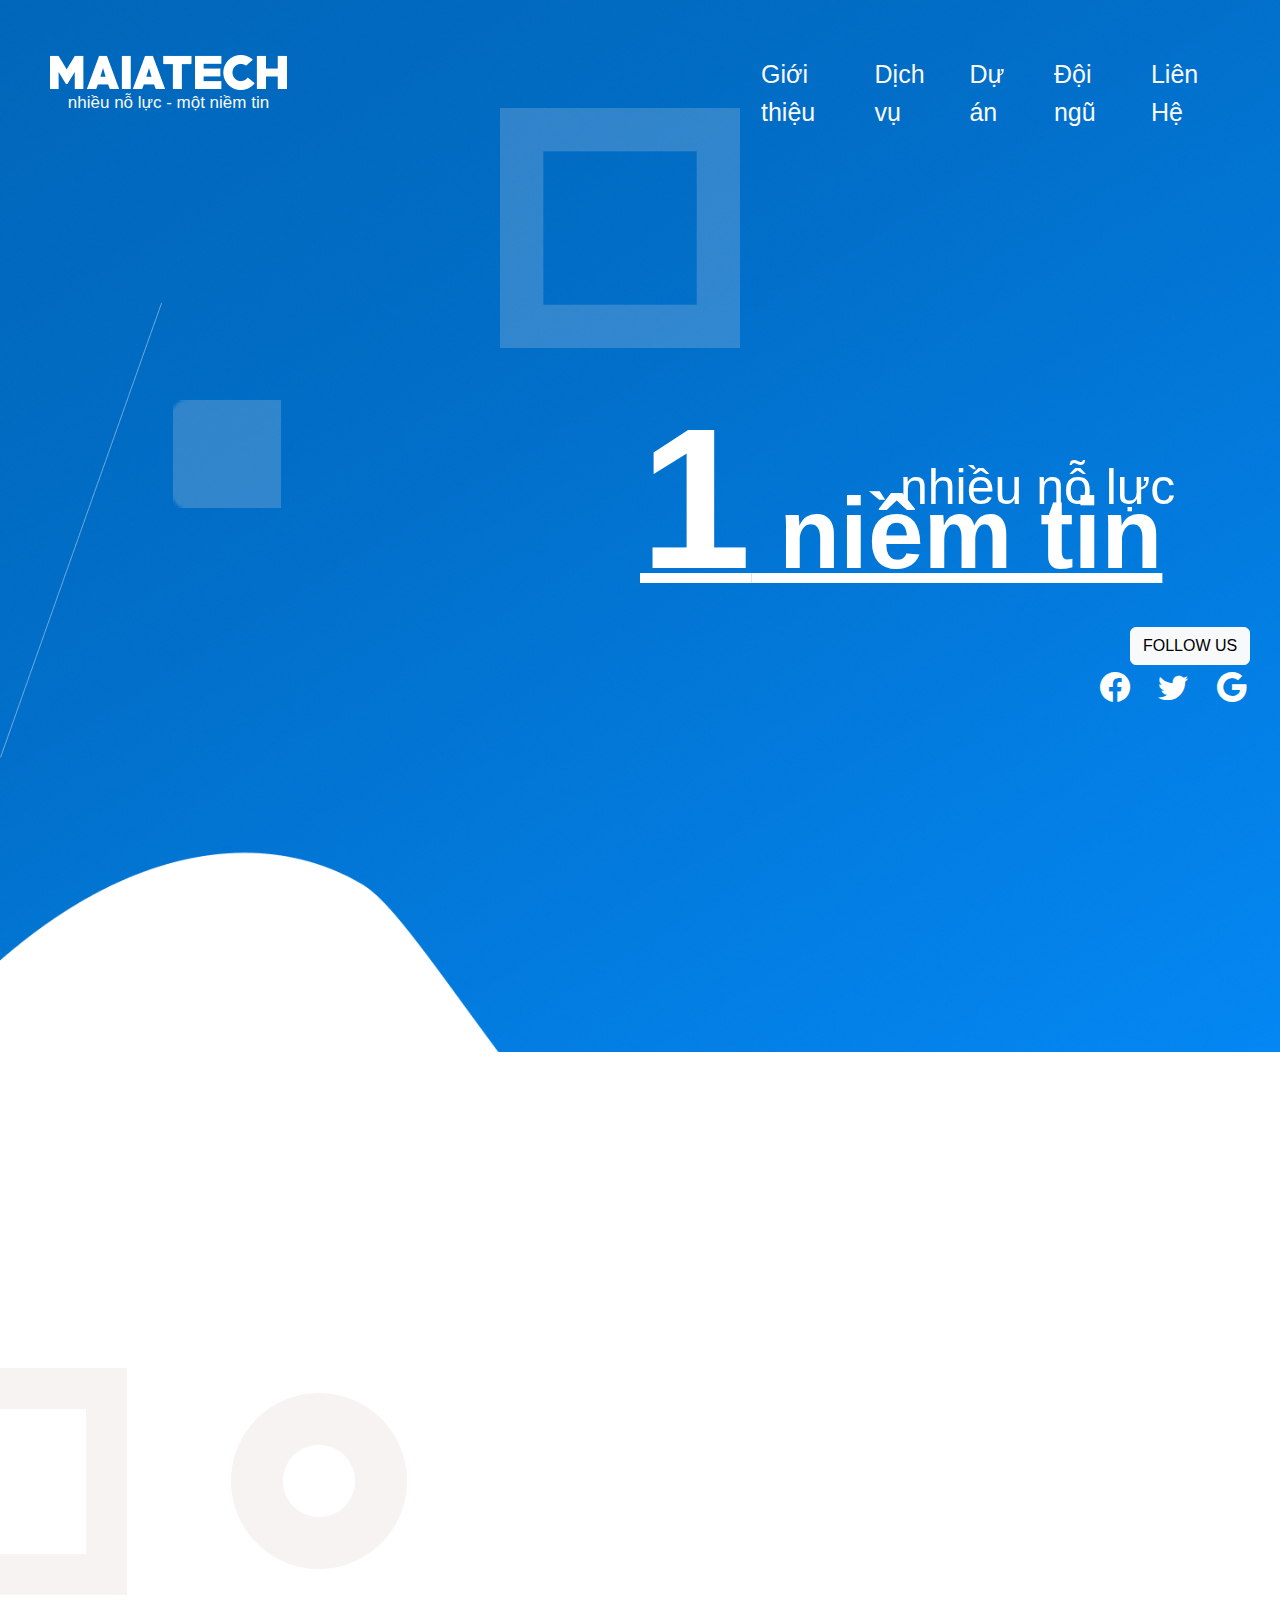
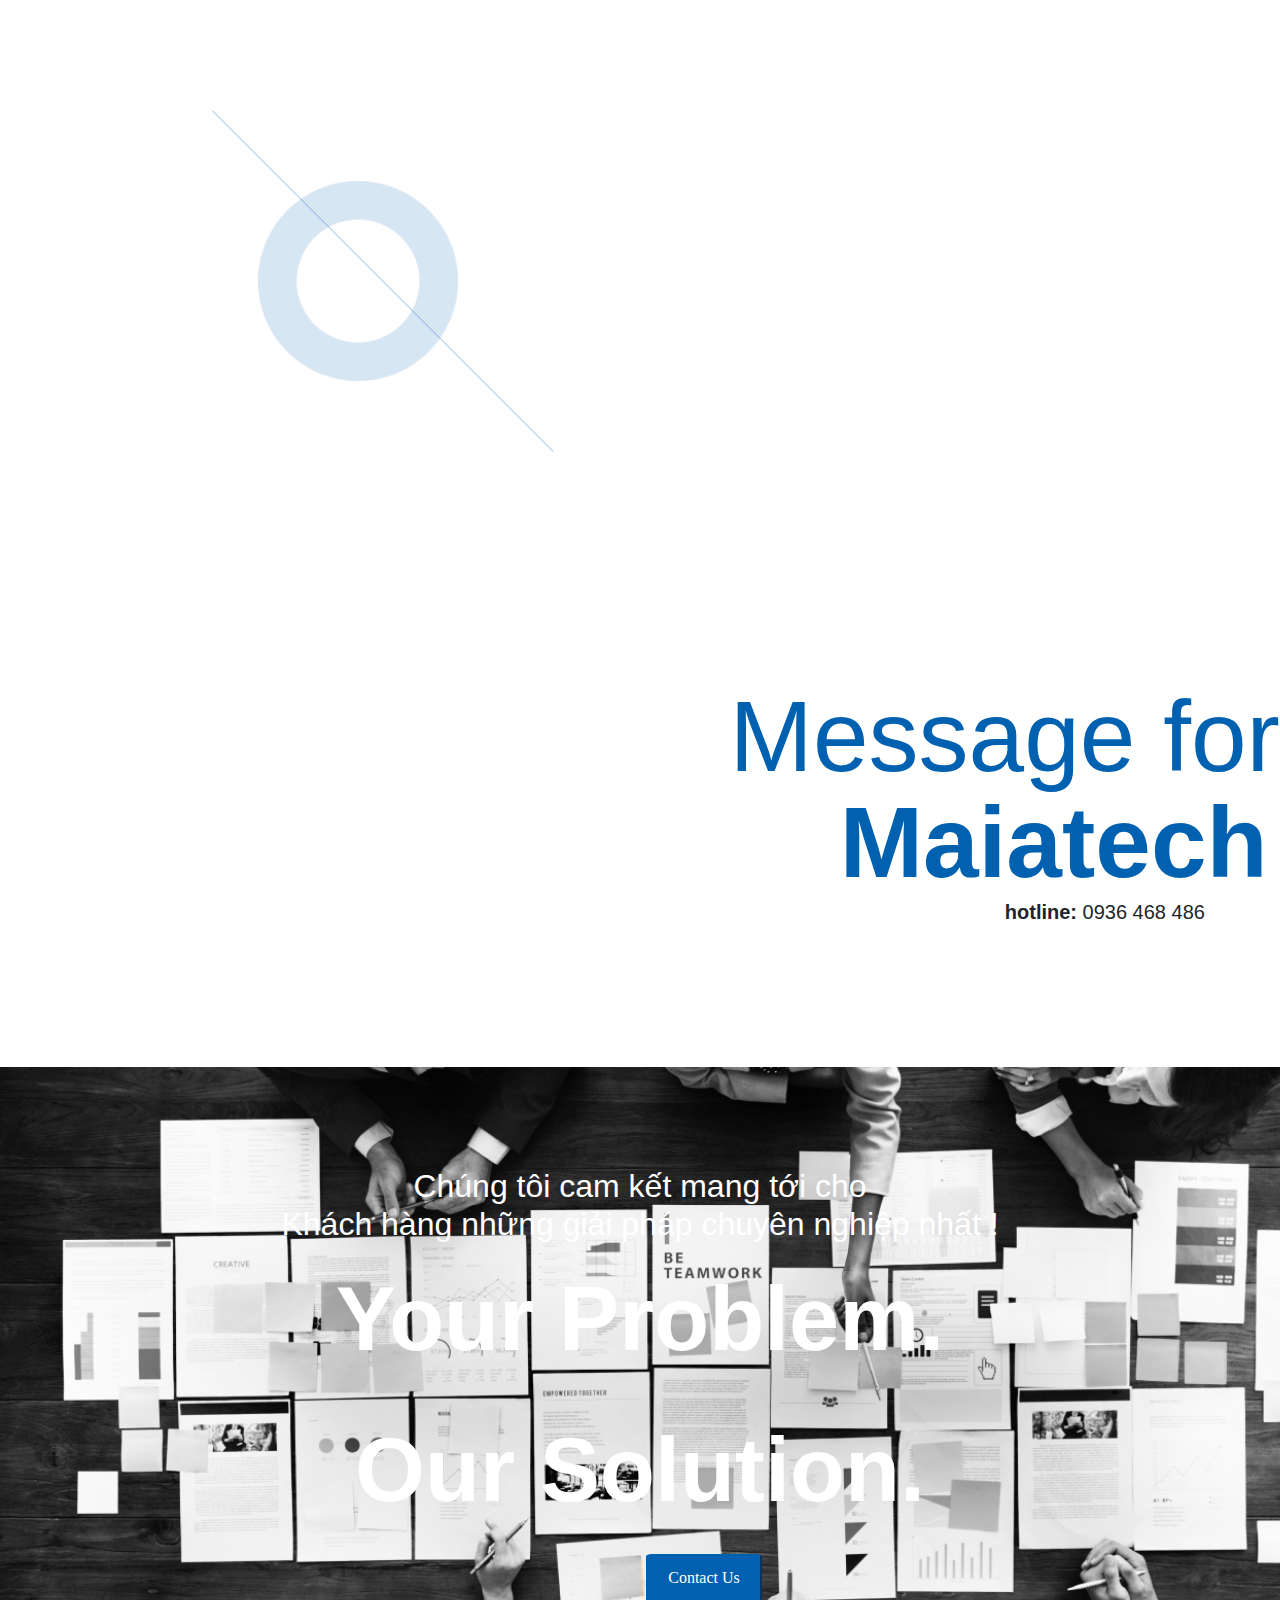
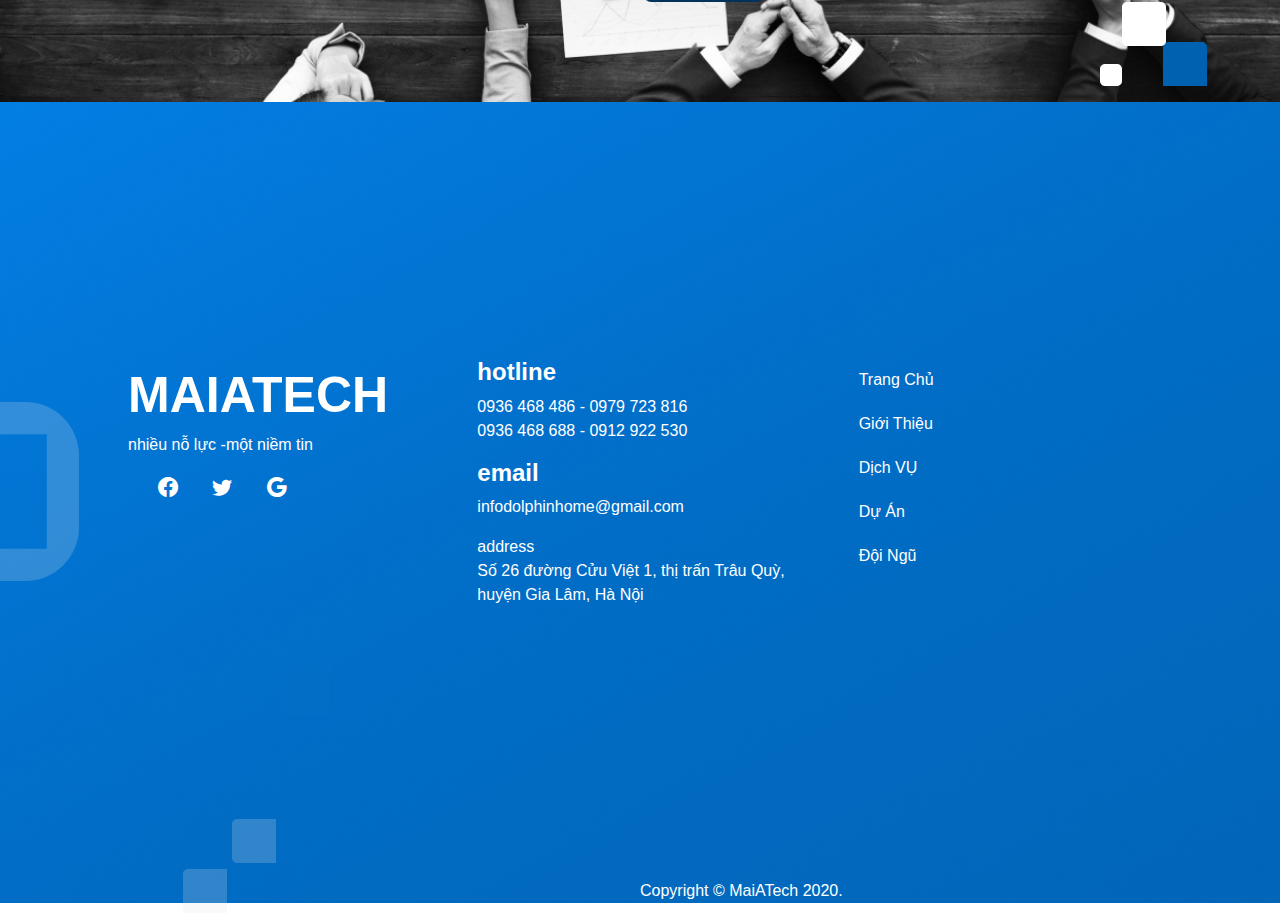
==== clicksubmit.html @ edc833be "Initialize project" ====
<!DOCTYPE html>
<html lang="en">

<head>
    <meta charset="UTF-8">
    <meta name="viewport" content="width=device-width, initial-scale=1.0">
    <link rel="stylesheet" href="./assets/css/style-contact.css" src="https://kit.fontawesome.com/yourcode.js">
    <link rel="stylesheet" href="https://cdn.jsdelivr.net/npm/bootstrap-icons@1.11.3/font/bootstrap-icons.min.css">
    <link href="https://cdn.jsdelivr.net/npm/bootstrap@5.3.3/dist/css/bootstrap.min.css" rel="stylesheet"
        integrity="sha384-QWTKZyjpPEjISv5WaRU9OFeRpok6YctnYmDr5pNlyT2bRjXh0JMhjY6hW+ALEwIH" crossorigin="anonymous">
    <title>Document</title>
</head>

<body>
    <div class="fiuters">
        <img class="vuong" src="/assets/img/group-5-1.png" alt="">
        <img class="khung" src="/assets/img/Rectangle 13.png" alt="">
        <img class="cheo" src="/assets/img/Line 3.png" alt="">
        <img class="cheo1" src="/assets/img/Line 3.png" alt="">
    </div>

    <!-- ------------------------------------------------------------- -->
    <div id="main">
        <div class="bg-top">

            <div id="header">
                <nav class=" navbar navbar-expand-lg justified-content-left">
                    <div class="logo-hd navbar-brand">
                        <img src="/assets/img/logo.png" alt="" class="header-logo">
                        <p class="text-hd text-light"> nhiều nỗ lực - một niềm tin</p>
                        </h1>
                    </div>
                    <button class="navbar-toggler" type="button" data-toggle="collapse"
                        data-target="#navbarSupportedContent" aria-controls="navbarSupportedContent" aria-expanded="false"
                        aria-label="Toggle navigation">
                        <span class="navbar-toggler-icon"></span>
                    </button>
                    <div class="menu-hd collapse navbar-collapse " id="navbarSupportedContent">
                        <ul class=" navbar-nav  ">
                            <li class="nav-item"><a class="nav-link text-light" href=""> Giới thiệu</a></li>
                            <li class="nav-item"><a class="nav-link text-light" href="">Dịch vụ</a> </li>
                            <li class="nav-item"><a class="nav-link text-light" href="">Dự án</a></li>
                            <li class="nav-item"><a class="nav-link text-light" href="">Đội ngũ</a> </li>
                            <li class="nav-item"><a class="nav-link text-light" href="/contact.html">Liên Hệ </a></li>
                        </ul>
                    </div>
                </nav>
            </div>
    
    
            <!-- hearder -->
    
            <div id="sidebar">
                <div class="text-sb">
                    <p>nhiều nỗ lực</p>
                    <h1>1 niềm tin</h1>
                </div>
                <button class="btn btn-light "> follow us </button>
    
                <div class="icons">
                    <i class="bi bi-facebook"></i>
                    <i class="bi bi-twitter"></i>
                    <i class="bi bi-google"></i>
                </div>
            </div>
            <!-- -------------------------------------------------------------- -->
    
            <div class="fiuter-sm">
                <img src="/assets/img/Rectangle 13.png" alt="" class="sm-square">
                <img src="/assets/img/Ellipse 5.png" alt="" class="sm-eclip5">
                <img src="/assets/img/home-cheo.png" alt="" class="cross">
                <img src="/assets/img/Ellipse-home-1.png" alt="" class="sm-eclip1">
            </div>
            
        </div>
        <div class="clicksm">

        </div>
        <div class="mess">
            <di class="container">
                <h4 class="messfor">
                    Message for
                </h4>
                <p class="maiatech">
                    Maiatech
                </p>
    
                <p class="hotline"> <b>hotline:</b> 0936 468 486</p>
    
        </div>
        <!-- ----------------------------------------------------------- -->
        <div id="footer">
            <div class="banner">
                <div class="text-bn">
                    <h2>Chúng tôi cam kết mang tới cho <br>
                        Khách hàng những giải pháp chuyên nghiệp nhất !</h2>
                    <p>Your Problem.</p>
                    <p>Our Solution.</p>
                    <button class="bt-ft"> Contact Us</button>
                </div>
                <div class="img-ft">
                    <img src="/assets/img/Group 114.png" alt="" class=" img-bn">
                </div>
            </div>
            
            <div class="fiuters-e">
                <img class="khung1" src="/assets/img/Rectangle 13.png" alt="">
                <img class="vuong1" src="/assets/img/group-5-1.png" alt="">
                <img class="vuong2" src="/assets/img/group-5-1.png" alt="">
                <img class="vuong3" src="/assets/img/group-5-1.png" alt="">
                <img class="tron" src="/assets/img/Ellipse 5.png" alt="">
            </div>

            <div class="row information ">
                <div class="col-md-4 left">
                    <p1>Maiatech</p1>
                    <p>nhiều nỗ lực -một niềm tin </p>
                    <li class="icons-ft">
                        <i class="bi bi-facebook"></i>
                        <i class="bi bi-twitter"></i>
                        <i class="bi bi-google"></i>
                    </li>
                </div>

                <div class="col-md-4 center">
                    <div id="hotline">
                        <h4>hotline</h4>
                        <p>0936 468 486 - 0979 723 816 <br>
                            0936 468 688 - 0912 922 530 </p>
                    </div>
                    <div id="email ">
                        <h4>email </h4>
                        <p>infodolphinhome@gmail.com</p>
                    </div>
                    <div id="address">
                        <h>address</h>
                        <p>Số 26 đường Cửu Việt 1, thị trấn Trâu Quỳ, huyện Gia Lâm, Hà Nội</p>
                    </div>
                </div>

                <div class="col-md-4 right">
                    <ul>
                        <li>
                            <a href="">Trang Chủ</a>
                            <a href=""> Giới Thiệu</a>
                            <a href="">Dịch VỤ</a>
                            <a href=""> Dự Án</a>
                            <a href="">Đội Ngũ</a>
                        </li>
                    </ul>
                </div>
            </div>
            <p id="end">Copyright © MaiATech 2020.</p>
        </div>
    </div>
</body>

</html>
---- assets/css/style-contact.css ----
* {
    padding: 0;
    margin: 0;
    box-sizing: border-box;
    font-family: helvetica, arial, sans-serif;

}
.row{
    margin-left: -8px;
    margin-right: -8px;
}
.col{
    float: left;
    padding-left: 8px;
    padding-right: 8px;
}
.col-3{
    width: 33.33333%;
}

body {}

#main {
}
.bg-top {
    background-image:  url("/assets/img/bg-top.png");
    background-repeat: no-repeat;
    background-size: cover;
}
.fiuters {
    position: absolute;
    height: 0;
    width: 0;
}

.fiuters .vuong {
    width: 108px;
    height: 108px;
    opacity: 30%;
    position: relative;
    top: 400px;
    left: 173px;
}

.fiuters .cheo {
    position: relative;
    left:1300px;
    top: -400px;
}

.fiuters .cheo1 {
    position: relative;
    top: -500px;

}

.fiuters .khung {
    width: 240px;
    height: 240px;
    position: relative;
    left:500px;
    opacity: 0.2;
}

.fiuters-e {
    position: absolute;
}

.fiuters-e .khung1 {
    width: 179px;
    height: 179px;
    position: relative;
    top:300px;
    left: -100px;
    opacity: 0.2;
    border-radius: 30%;
}

.fiuters-e .vuong1 {
    opacity: 30%;
    position: relative;
    top:700px;

}

.fiuters-e .vuong2 {
    opacity: 30%;
    position: relative;
    top: 650px;
}

.fiuters-e .vuong3 {
    width: 50px;
    height: 50px;
    opacity: 1%;
    position: relative;
    top: 500px;
}

.fiuters-e .tron {
    position: relative;
    top:300px;
    left: 1020px;
    opacity: 0.3;
}

/* ----------------------------------------------------------------- */
#header {
    padding: 40px 50px;
}

.logo-hd {}

.logo-hd .header-logo {
    width: 237px;
    height: 35px;
}

.logo-hd p {
    text-align: center;
    font-size: 17px;
}

.menu-hd {
    padding-left: 440px;
}

.menu-hd li {
    padding: 0 10px;
}

.menu-hd a {
    font-size: 25px;
}

.menu-hd li:hover a {
    background-color: #ccc;
}




/* ------------------------------- */

#sidebar {
    padding-top: 15%;
    padding-left: 50%;
}

#sidebar div {
    color: #fff;
}

#sidebar p {
    margin: 0;
    padding: 0;
    font-size: 50px;
    position: absolute;
    top: 450px;
    left: 900px;
}

#sidebar h1 {
    font-size: 100px;
    text-decoration: underline;
    font-weight: 800;
    letter-spacing: -1, 9;

}

#sidebar h1::first-letter {
    font-size: 200px;
}


.btn {
    text-transform: uppercase;
    margin-bottom: 30 px;
    margin-left: 490px;

}

.icons {
    font-size: 30px;
    margin-left: 450px;
}

.icons i {
    margin: 1px 10px;
}

/* ------------------------------------------------------------ */
#submit{
    width: 791px;
    height: 1000px;
     background: #FFFFFF;
    border-radius: 10px;
    box-shadow: 0 0 10px;
    margin-top:20%;
    margin-bottom: 5%;
    margin-left:40%;
}

div .row
{
    padding:100px 70px;
    
}

div .form-group{
    padding:30px 0;
}

.form-group #ip-message{
    background: #33A3FF33;
    width: 559px;
    height: 208px;
}

.ip-btn{
   
    border: none;
    margin-left:-9px;
}
/* ----------------------------------------------- */
.mess{
    margin-left: 57%;
}

.mess .messfor{
    color: #0061B0;
    font-size: 100px;
}
.mess .maiatech{
    color: #0061B0;
    font-size: 100px;
    font-weight: bold;
    line-height: 0.77;
    margin-left: 20%;
}
.mess .hotline{
    font-size: 20px;
    margin-left: 50%;
}

.fiuters-sm{
    position: absolute;
}
.sm-square{
    opacity: 0.6;
    position: relative;
    top: 600px;
    left: -100px;
}

.sm-eclip5{
    position: relative;
    top:600px;
    opacity: 0.6;
}

.sm-eclip1{
    width: 200px;
    height: 200px;
    position: relative;
    top:1000px;
    left: -500px;
    opacity: 0.8;
}
.cross{
    position: relative;
    top: 1000px;
    left: -200px;
    opacity: 0.3;
}

.clicksm{
    width:100%;
    height: 1200px;
}
/* --------------------------------------------- */


div .icon-ctn {
    color: #0061B0;
    font-size: 50px;
    margin-top: 50px;
    margin-left: 1300px;
}

#footer {
    background: no-repeat url("/assets/img/bg-footer.png");
    background-size: cover;

}

div .banner {
    background: no-repeat url("/assets/img/23509.png");
    padding: 100px 0;
    margin-top: 100px;
    background-size: cover;

}


.text-bn {
    display: block;
    text-align: center;
    color: #fff;
    font-family: 'Times New Roman', Times, serif;
}

.banner p {
    font-weight: bolder;
    font-size: 90px;
    padding-top: 0px;
}

.banner .bt-ft {
    background-color: #0061B0;
    margin-left: 10%;
    padding: 10px 20px;
    border-color: #0061B0;
    border-radius: 5%;
    color: #fff;
}

#footer .img-ft {
    position: absolute;
    padding-left: 1100px;
}


/* --------------------------------------------------- */
#footer .information {
    color: #fff;
    padding: 20% 10%;;
}
.information div{
}


#footer li {
    display: block;
}

div .left {
    float: left;
}

.left p1 {
    font-size: 50px;
    font-weight: bold;
    text-transform: uppercase;
}

.icons-ft i {
    margin-left: 30px;
    font-size: 20px;
}

div .center {
    text-align: left;
    float: center;
}

.center h4 {
    font-weight: bold;
}

div .right {
  float: right;
}

.right a {
    padding: 10px 0;
    color: #fff;
    text-decoration: none;
    display: block;
}

.right li a:hover {
    background-color: #ccc;
}

div #end {
    color: #fff;
    margin-left: 50%;
}
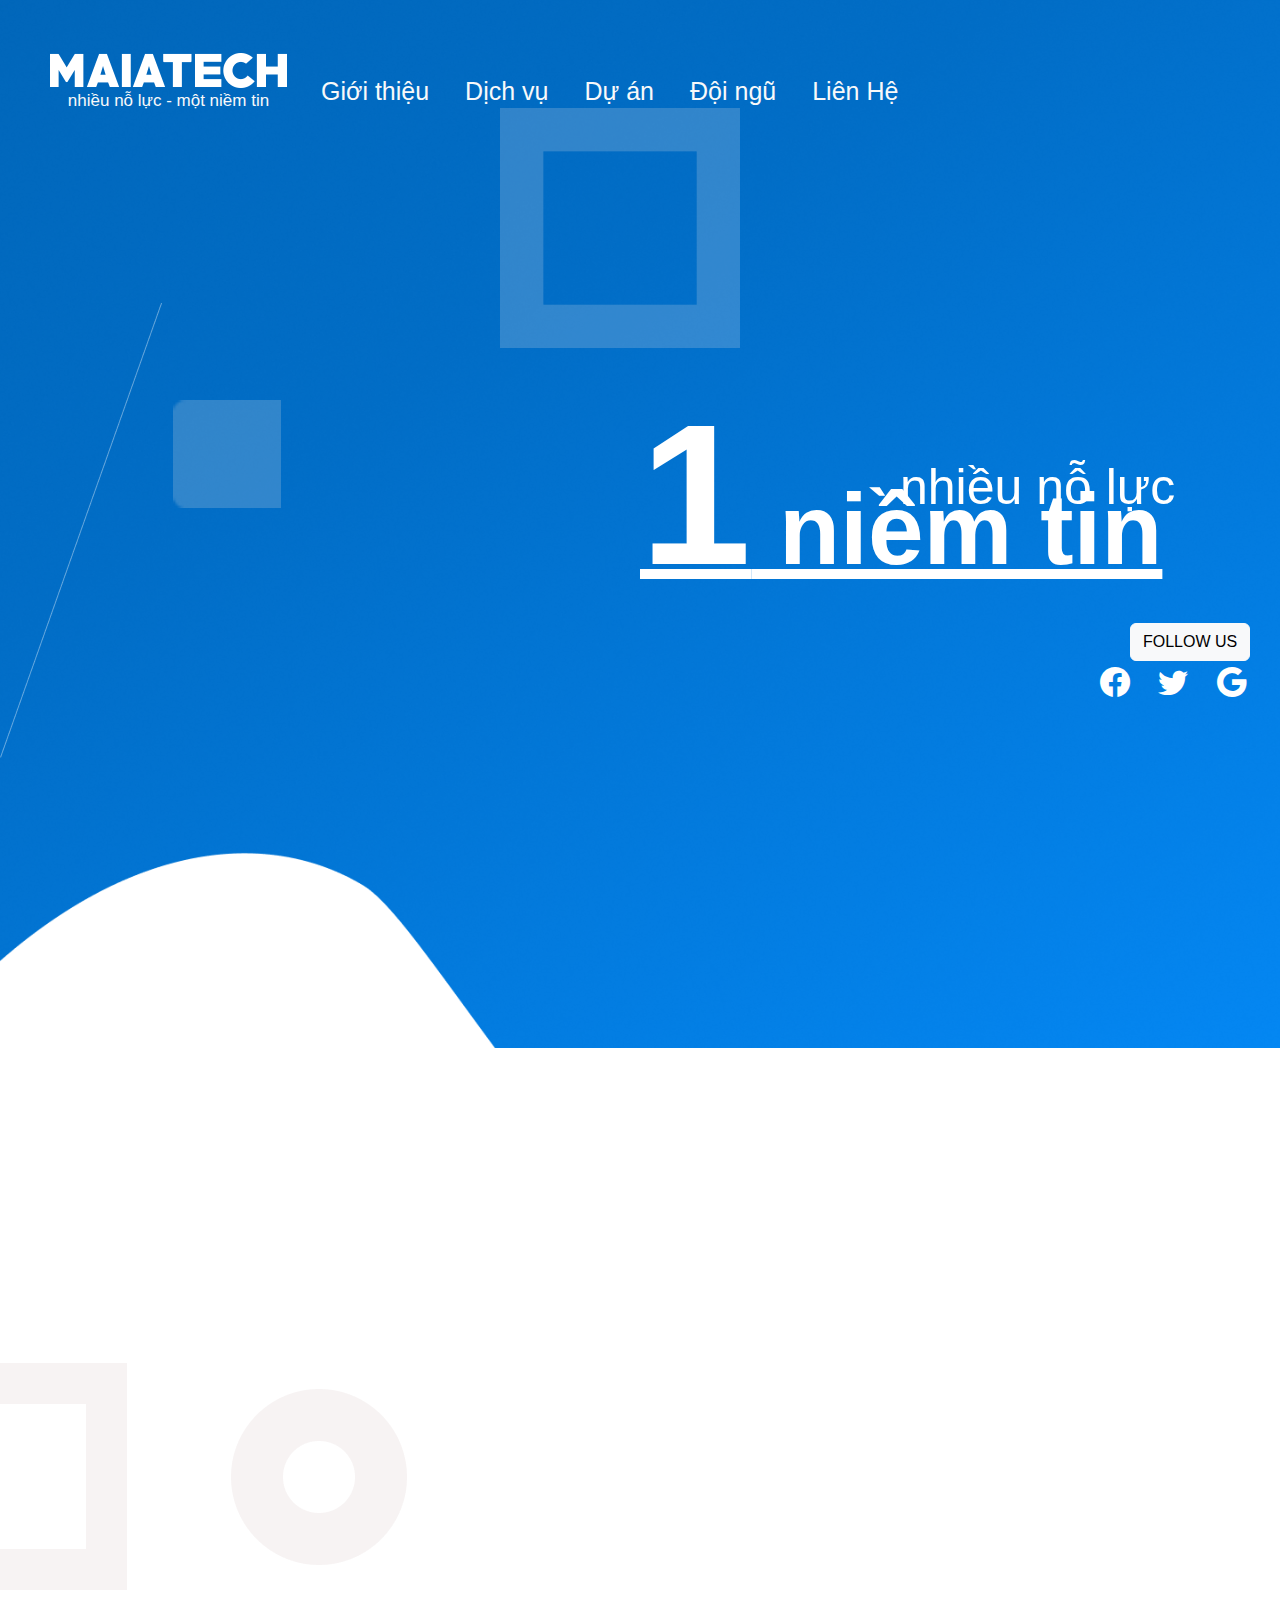
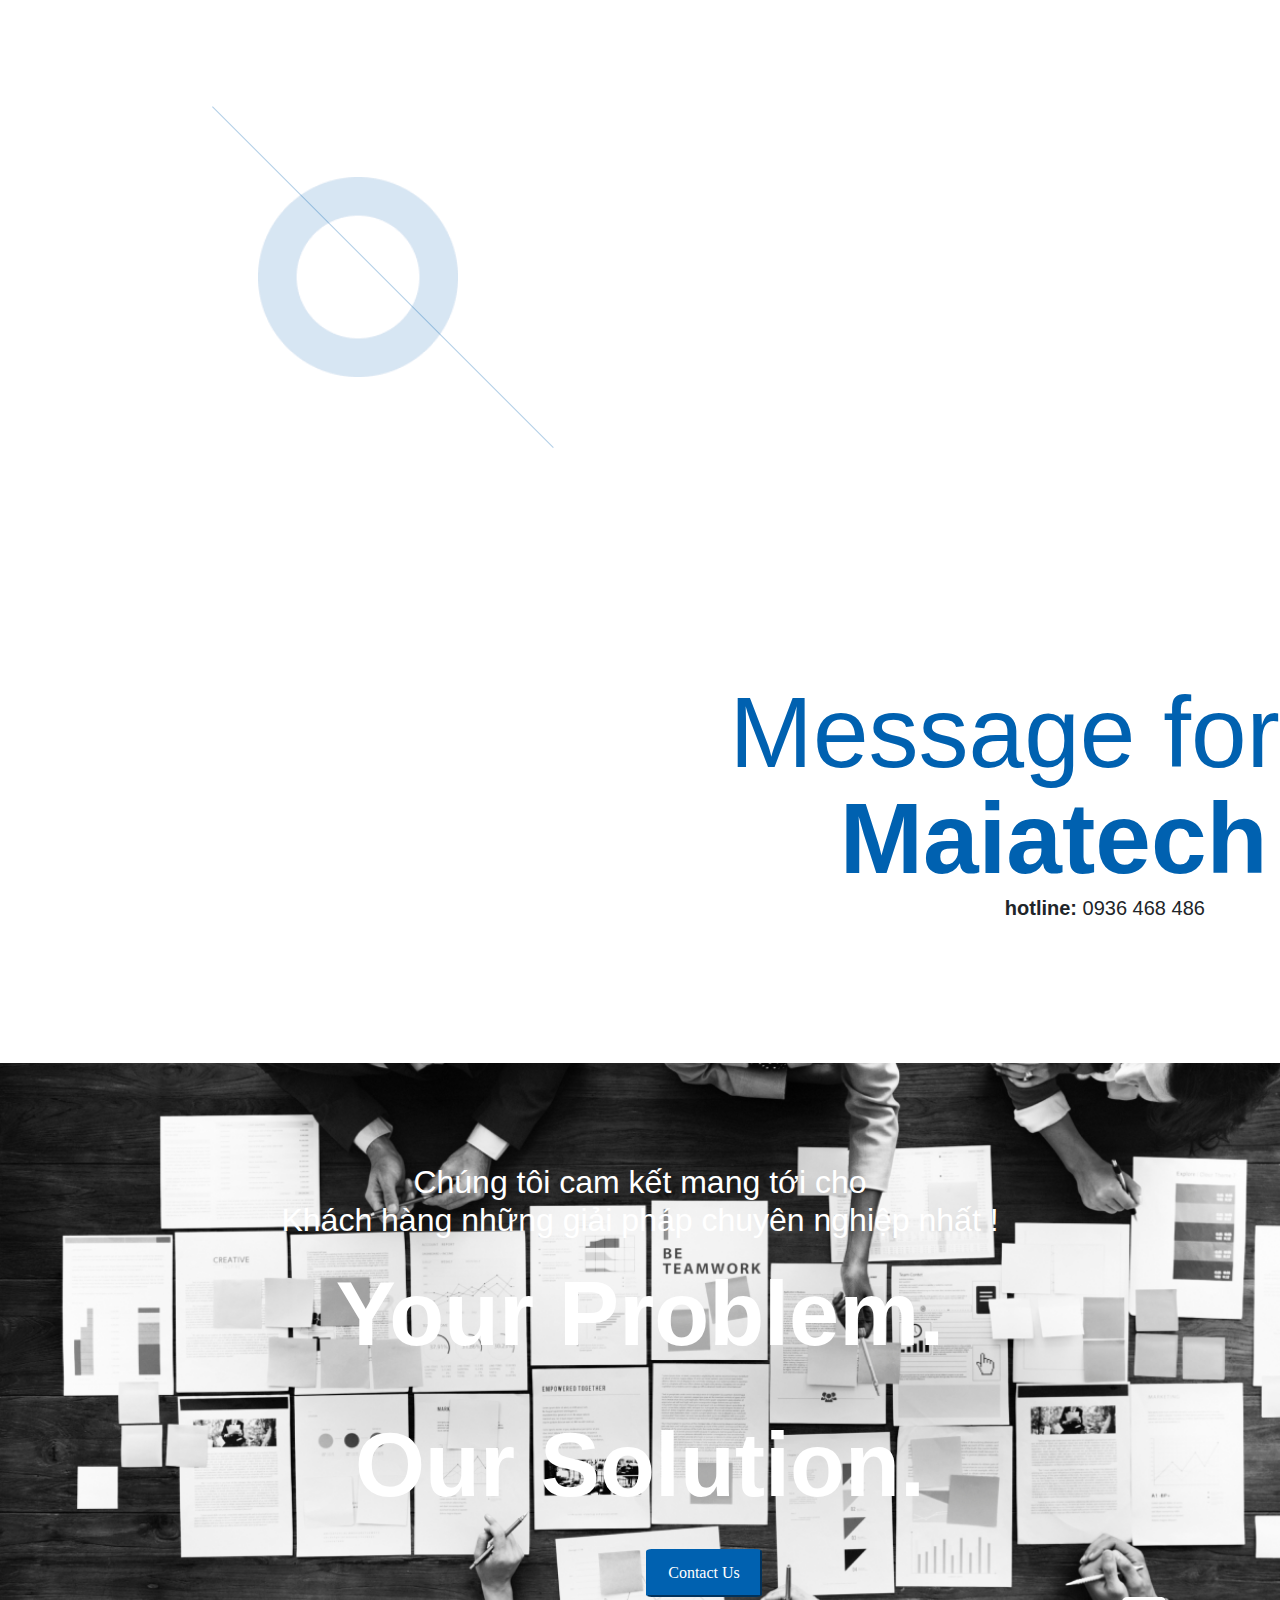
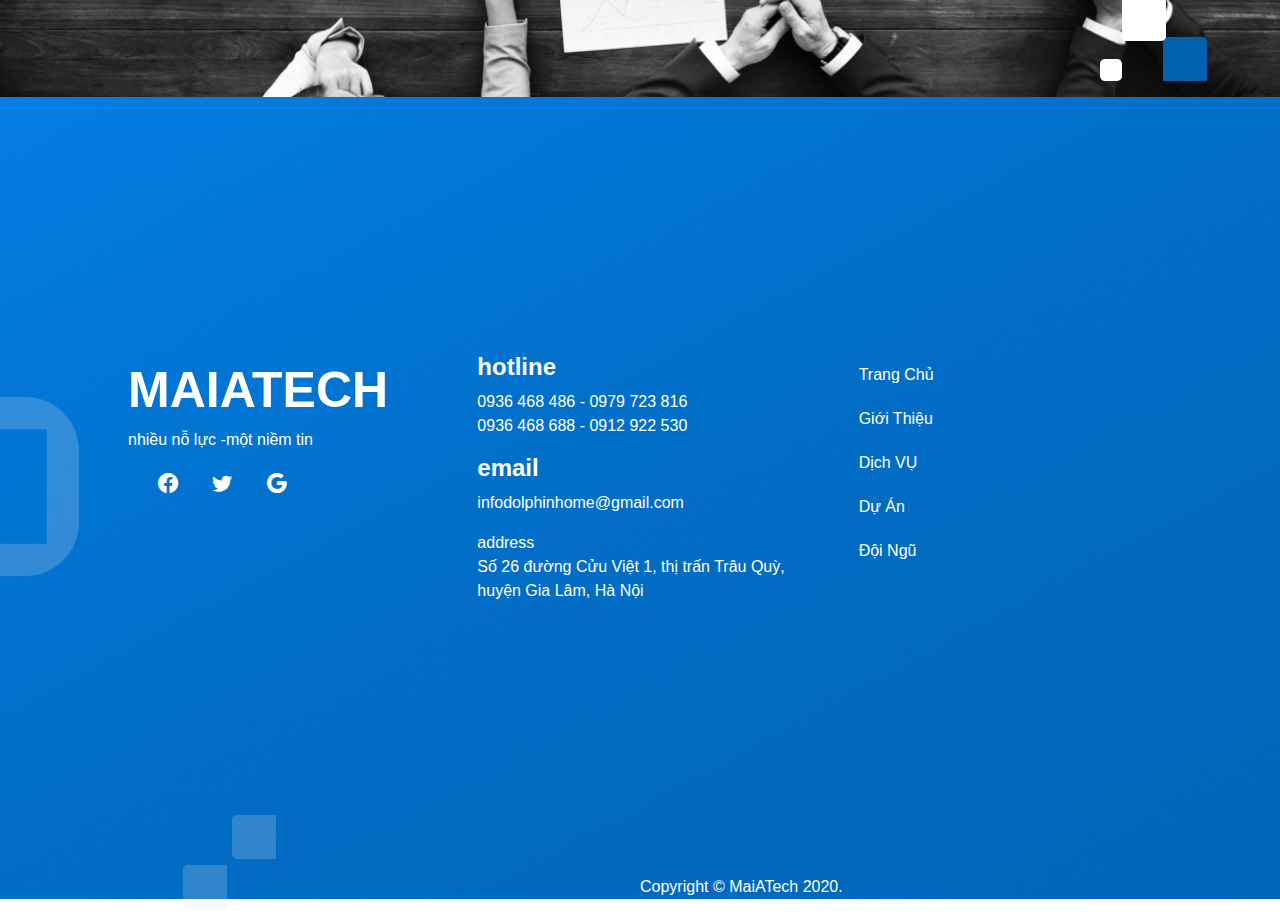
==== commit 1425e3f2: "update" ====
--- a/clicksubmit.html
+++ b/clicksubmit.html
@@ -24,39 +24,40 @@
         <div class="bg-top">
 
             <div id="header">
-                <nav class=" navbar navbar-expand-lg justified-content-left">
+                <div class=" navbar navbar-expand-md justified-content-left ">
                     <div class="logo-hd navbar-brand">
                         <img src="/assets/img/logo.png" alt="" class="header-logo">
                         <p class="text-hd text-light"> nhiều nỗ lực - một niềm tin</p>
-                        </h1>
                     </div>
-                    <button class="navbar-toggler" type="button" data-toggle="collapse"
-                        data-target="#navbarSupportedContent" aria-controls="navbarSupportedContent" aria-expanded="false"
-                        aria-label="Toggle navigation">
+                    
+                    <button class="navbar-toggler" data-bs-toggle="collapse" data-bs-target="#nav">
                         <span class="navbar-toggler-icon"></span>
                     </button>
-                    <div class="menu-hd collapse navbar-collapse " id="navbarSupportedContent">
-                        <ul class=" navbar-nav  ">
-                            <li class="nav-item"><a class="nav-link text-light" href=""> Giới thiệu</a></li>
-                            <li class="nav-item"><a class="nav-link text-light" href="">Dịch vụ</a> </li>
-                            <li class="nav-item"><a class="nav-link text-light" href="">Dự án</a></li>
-                            <li class="nav-item"><a class="nav-link text-light" href="">Đội ngũ</a> </li>
-                            <li class="nav-item"><a class="nav-link text-light" href="/contact.html">Liên Hệ </a></li>
-                        </ul>
+                    <div class="collapse navbar-collapse" id="nav">
+                       <div class="menu-hd  navbar-nav " >
+                            <ul class=" navbar-nav  ">
+                                <li class="nav-item"><a class="nav-link active text-light" href=""> Giới thiệu</a></li>
+                                <li class="nav-item"><a class="nav-link active text-light" href="">Dịch vụ</a> </li>
+                                <li class="nav-item"><a class="nav-link active text-light" href="">Dự án</a></li>
+                                <li class="nav-item"><a class="nav-link active text-light" href="">Đội ngũ</a> </li>
+                                <li class="nav-item"><a class="nav-link active text-light" href="/contact.html">Liên Hệ
+                                    </a></li>
+                            </ul>
+                        </div>
                     </div>
-                </nav>
+                </div>
             </div>
-    
-    
+
+
             <!-- hearder -->
-    
+
             <div id="sidebar">
                 <div class="text-sb">
                     <p>nhiều nỗ lực</p>
                     <h1>1 niềm tin</h1>
                 </div>
                 <button class="btn btn-light "> follow us </button>
-    
+
                 <div class="icons">
                     <i class="bi bi-facebook"></i>
                     <i class="bi bi-twitter"></i>
@@ -64,14 +65,14 @@
                 </div>
             </div>
             <!-- -------------------------------------------------------------- -->
-    
+
             <div class="fiuter-sm">
                 <img src="/assets/img/Rectangle 13.png" alt="" class="sm-square">
                 <img src="/assets/img/Ellipse 5.png" alt="" class="sm-eclip5">
                 <img src="/assets/img/home-cheo.png" alt="" class="cross">
                 <img src="/assets/img/Ellipse-home-1.png" alt="" class="sm-eclip1">
             </div>
-            
+
         </div>
         <div class="clicksm">
 
@@ -84,9 +85,9 @@
                 <p class="maiatech">
                     Maiatech
                 </p>
-    
+
                 <p class="hotline"> <b>hotline:</b> 0936 468 486</p>
-    
+
         </div>
         <!-- ----------------------------------------------------------- -->
         <div id="footer">
@@ -102,7 +103,7 @@
                     <img src="/assets/img/Group 114.png" alt="" class=" img-bn">
                 </div>
             </div>
-            
+
             <div class="fiuters-e">
                 <img class="khung1" src="/assets/img/Rectangle 13.png" alt="">
                 <img class="vuong1" src="/assets/img/group-5-1.png" alt="">
